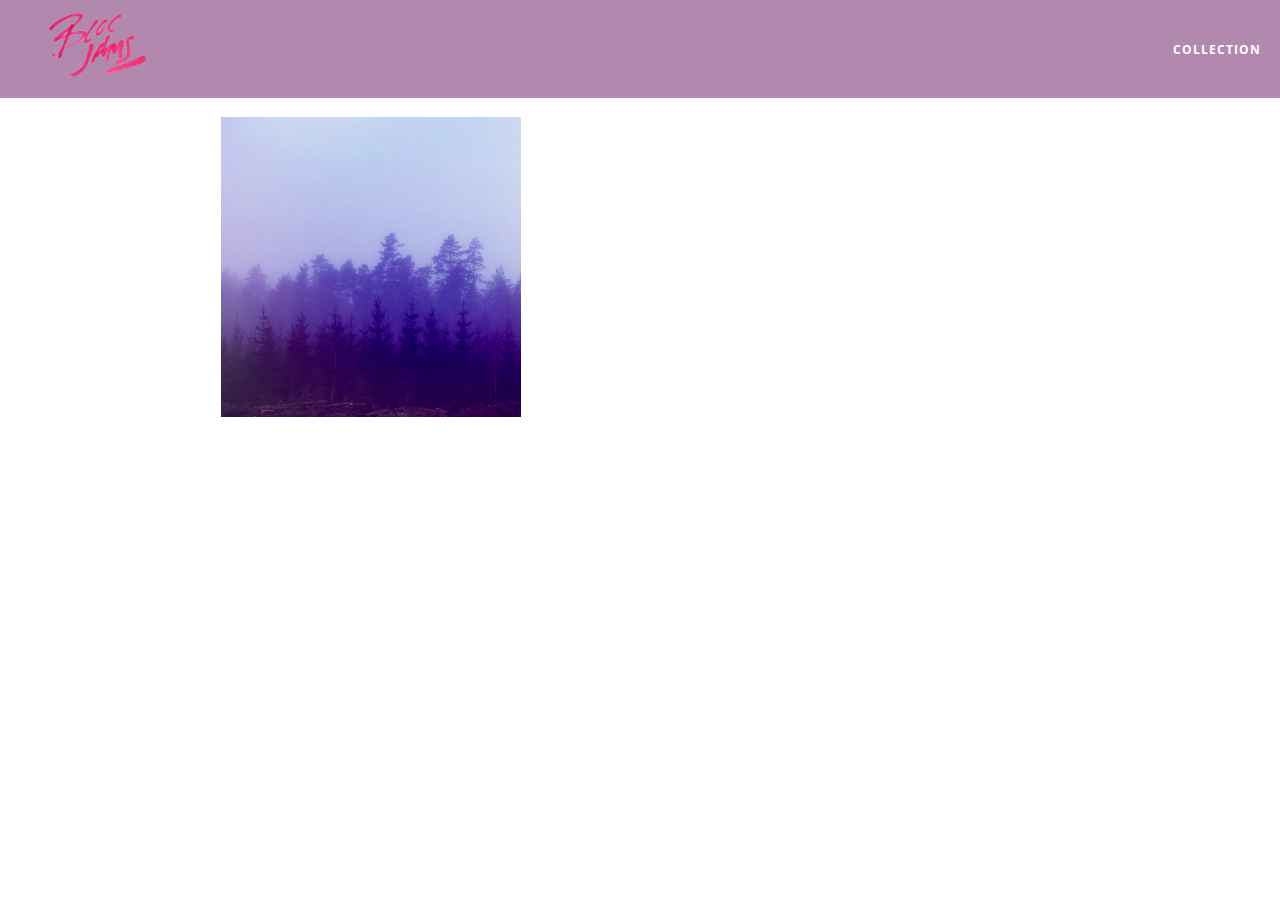
==== album.html @ e5018d0f "Complete Checkpoint 5 CSS AlbumView" ====
<!DOCTYPE html>
 <html>
     <head>
         <title>Bloc Jams</title>
         <meta name="viewport" content="width=device-width, initial-scale=1">
         <link rel="stylesheet" type="text/css" href="http://fonts.googleapis.com/css?family=Open+Sans:400,800,600,700,300">
         <link rel="stylesheet" type="text/css" href="http://code.ionicframework.com/ionicons/2.0.1/css/ionicons.min.css">
         <link rel="stylesheet" type="text/css" href="styles/normalize.css">
         <link rel="stylesheet" type="text/css" href="styles/main.css">
         <link rel="stylesheet" type="text/css" href="styles/album.css">
     </head>
     <body class="album">
         <nav class="navbar"> <!-- nav bar -->
             <a href="index.html"  class="logo">
                 <img src="assets/images/bloc_jams_logo.png" alt="bloc jams logo">
             </a>
             <div class="links-container">
                 <a href="collection.html" class="navbar-link">collection</a>
             </div>
         </nav>
         <main class="album-view container narrow">
            <section class="clearfix">
                <div class="column half">
                    <img src="assets/images/album_covers/01.png" class="album-cover-art">
                </div>
                <div class="album-view-details column half">
                    <h2 class="album-view-title">The Colors</h2>
                    <h3 class="album-view-artist">Pablo Picasso</h3>
                    <h5 class="album-view-release-info">1909 Spanish Records</h5>
                </div>
            </section>
            <table class="album-view-song-list">
               <tr class="album-view-song-item">
                   <td class="song-item-number">1</td>
                   <td class="song-item-title">Blue</td>
                   <td class="song-item-duration">X:XX</td>
               </tr>
               <tr class="album-view-song-item">
                   <td class="song-item-number">2</td>
                   <td class="song-item-title">Red</td>
                   <td class="song-item-duration">X:XX</td>
               </tr>
               <tr class="album-view-song-item">
                   <td class="song-item-number">3</td>
                   <td class="song-item-title">Green</td>
                   <td class="song-item-duration">X:XX</td>
               </tr>
               <tr class="album-view-song-item">
                   <td class="song-item-number">4</td>
                   <td class="song-item-title">Purple</td>
                   <td class="song-item-duration">X:XX</td>
               </tr>
               <tr class="album-view-song-item">
                   <td class="song-item-number">5</td>
                   <td class="song-item-title">Black</td>
                   <td class="song-item-duration">X:XX</td>
               </tr>
           </table>
        </main>
     </body>
 </html>
---- styles/main.css ----
*, *::before, *::after {
   -moz-box-sizing: border-box;
   -webkit-box-sizing: border-box;
   box-sizing: border-box;
}

html {
    height: 100%; /* makes sure our HTML takes up 100% of the browser window */
    font-size: 100%;
}

body {
  font-family: 'Open Sans';/* sets our font to the "Open Sans" typeface */
  color: white; /*Sets the text color to white*/
  min-height: 100%;         /* says the height of the body must be, at minimum, 100% of the window */
}

body.landing {
    background-color: rgb(58,23,63); /* sets the background color to an RGB value (see below) */
}

.navbar {
    position: relative;
    padding: 0.5rem;
    background-color: rgba(101,18,95,0.5);
    z-index: 1;
}

.navbar .logo{
    position: relative; /* positioning will be explained in a resource */
    left: 2rem;
    cursor: pointer;  /* produces the finger-pointer icon when you hover over the logo */
}
.navbar .links-container {
    display: table;
    position: absolute;
    top: 0;
    right: 0;
    height: 100px;
    color: white;
    /* #3 */
    text-decoration: none;
}

.links-container .navbar-link {
    display: table-cell;
    position: relative;
    height: 100%;
    padding-left: 1rem;
    padding-right: 1rem;
    /* #4 */
    vertical-align: middle;
    color: white;
    font-size: 0.625rem;
    letter-spacing: 0.05rem;
    font-weight: 700;
    text-transform: uppercase;
    /* #3 */
    text-decoration: none;
    cursor: pointer;
}

  /* #5 */
.links-container .navbar-link:hover {
    color: rgb(233,50,117);
}

.links-container .navbar-link:active {
    color: rgb(233,50,117);
    background-color: white;
}
.container {
     margin: 0 auto;
     max-width: 64rem;
 }

 .container.narrow {
    max-width: 56rem;
}
 /* Medium and small screens (640px) */
 @media (min-width: 640px) {
   /* Style information will go here */
   html { font-size: 112%; }

   .column {
    float: left;
    padding-left: 1rem;
    padding-right: 1rem;
   }

.column.full { width: 100%; }
.column.two-thirds { width: 66.7%; }
.column.half { width: 50%; }
.column.third { width: 33.3%; }
.column.fourth { width: 25%; }
.column.flow-opposite { float: right; }

 }

.clearfix::before,
.clearfix::after {
   content: " ";
   display: table;
}

.clearfix::after {
   clear: both;
}

 /* Large screens (1024px) */
 @media (min-width: 1024px) {
   /* Style information will go here */
        html { font-size: 120%; }
 }
---- styles/album.css ----
body.album {
     background-image: url(../assets/images/blurred_backgrounds/blur_bg_3.jpg);
     background-repeat: no-repeat;
     background-attachment: fixed;
     background-position: center center;
     background-size: cover;
 }

 .album-cover-art {
     position: relative;
     left: 20%;
     margin-top: 1rem;
     width: 60%;
 }

 .album-view-details {
     position: relative;
     top: 1.5rem;
     padding: 1rem;
 }

 .album-view-details .album-view-title {
     font-weight: 300;
     font-size: 2rem;
 }

 .album-view-details .album-view-artist {
     font-weight: 300;
     font-size: 1.5rem;
 }

 .album-view-details .album-view-release-info {
     font-weight: 300;
     font-size: 0.75rem;
 }

 .album-view-song-list {
     width: 90%;
     margin: 1.5rem auto;
     font-weight: 300;
     font-size: 0.75em;
     border-collapse: collapse;
 }

 .album-view-song-item {
     height: 3rem;
     /* #1 */
     border-bottom: 1px solid rgba(255,255,255,0.5);
 }

 .song-item-number {
     width: 5%;
 }

 .song-item-title {
     width: 85%;
 }

 .song-item-duration {
     width: 5%;
 }

 @media (max-width: 640px) and (min-width: 320px) {
     .album-view-details {
         text-align: center;
     }

     .album-view-title {
         margin-top: 0;
     }
 }

 /* #3 */
 @media (max-width: 1024px) and (min-width: 320px) {
    .album-view-song-list {
         position: relative;
         top: 1rem;
         width: 80%;
         margin: auto;
     }
 }
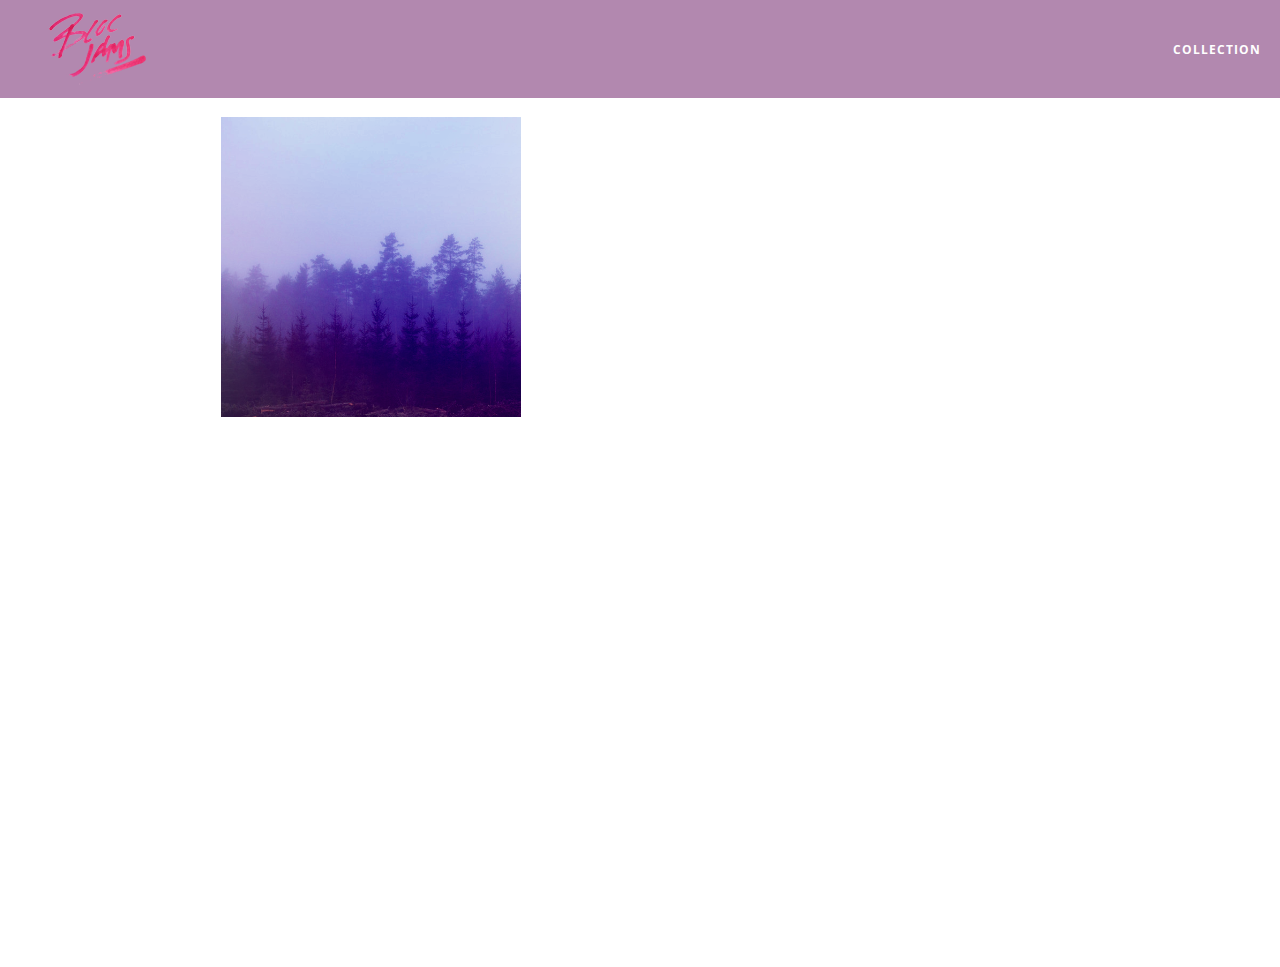
==== commit aab55462: "Complete Checkpoint-15-CSS-MusicPlayer" ====
--- a/album.html
+++ b/album.html
@@ -8,6 +8,7 @@
          <link rel="stylesheet" type="text/css" href="styles/normalize.css">
          <link rel="stylesheet" type="text/css" href="styles/main.css">
          <link rel="stylesheet" type="text/css" href="styles/album.css">
+         <link rel="stylesheet" type="text/css" href="styles/player_bar.css">
      </head>
      <body class="album">
          <nav class="navbar"> <!-- nav bar -->
@@ -30,32 +31,43 @@
                 </div>
             </section>
             <table class="album-view-song-list">
-               <tr class="album-view-song-item">
-                   <td class="song-item-number">1</td>
-                   <td class="song-item-title">Blue</td>
-                   <td class="song-item-duration">X:XX</td>
-               </tr>
-               <tr class="album-view-song-item">
-                   <td class="song-item-number">2</td>
-                   <td class="song-item-title">Red</td>
-                   <td class="song-item-duration">X:XX</td>
-               </tr>
-               <tr class="album-view-song-item">
-                   <td class="song-item-number">3</td>
-                   <td class="song-item-title">Green</td>
-                   <td class="song-item-duration">X:XX</td>
-               </tr>
-               <tr class="album-view-song-item">
-                   <td class="song-item-number">4</td>
-                   <td class="song-item-title">Purple</td>
-                   <td class="song-item-duration">X:XX</td>
-               </tr>
-               <tr class="album-view-song-item">
-                   <td class="song-item-number">5</td>
-                   <td class="song-item-title">Black</td>
-                   <td class="song-item-duration">X:XX</td>
-               </tr>
            </table>
         </main>
+        <section class="player-bar">
+           <div class="container">
+               <div class="control-group main-controls">
+                   <a class="previous">
+                      <span class="ion-skip-backward"></span>
+                  </a>
+                  <a class="play-pause">
+                      <span class="ion-play"></span>
+                  </a>
+                  <a class="next">
+                      <span class="ion-skip-forward"></span>
+                  </a>
+               </div>
+               <div class="control-group currently-playing">
+                 <h2 class="song-name">My dumb song</h2>
+                 <div class="seek-control">
+                     <div class="seek-bar">
+                         <div class="fill"></div>
+                         <div class="thumb"></div>
+                     </div>
+                     <div class="current-time">2:30</div>
+                     <div class="total-time">4:45</div>
+                 </div>
+                 <h2 class="artist-song-mobile">My dumb song - Fallout Boy</h2>
+                 <h3 class="artist-name">Fallout Boy</h3>
+               </div>
+               <div class="control-group volume">
+                 <span class="ion-volume-high icon"></span>
+                <div class="seek-bar">
+                    <div class="fill"></div>
+                    <div class="thumb"></div>
+                </div>
+               </div>
+           </div>
+      </section>
+       <script src="scripts/album.js"></script>
      </body>
  </html>
--- a/styles/album.css
+++ b/styles/album.css
@@ -4,6 +4,7 @@
      background-attachment: fixed;
      background-position: center center;
      background-size: cover;
+     padding-bottom: 200px;
  }
 
  .album-cover-art {
@@ -50,6 +51,7 @@
 
  .song-item-number {
      width: 5%;
+     min-width: 30px;
  }
 
  .song-item-title {
@@ -59,6 +61,26 @@
  .song-item-duration {
      width: 5%;
  }
+ .album-song-button {
+      text-align: center;
+      font-size: 14px;
+      background-color: white;
+      color: rgb(210, 40, 123);
+      border-radius: 50% 50%;
+      display: inline-block;
+      width: 28px;
+      height: 28px;
+  }
+
+  .album-song-button:hover {
+      cursor: pointer;
+      color: white;
+      background-color: rgb(210, 40, 123);
+  }
+
+  .album-song-button span {
+      line-height: 28px;
+  }
 
  @media (max-width: 640px) and (min-width: 320px) {
      .album-view-details {
--- a/styles/player_bar.css
+++ b/styles/player_bar.css
@@ -0,0 +1,186 @@
+.player-bar {
+     position: fixed;
+     bottom: 0;
+     left: 0;
+     right: 0;
+     height: 200px;
+     background-color: rgba(255, 255, 255, 0.3);
+     z-index: 100;
+ }
+
+ .player-bar a {
+     font-size: 1.1rem;
+     vertical-align: middle;
+ }
+
+ .player-bar a,
+ .player-bar a:hover {
+     color: white;
+     cursor: pointer;
+     text-decoration: none;
+ }
+
+ .player-bar .container {
+     display: table;
+     padding: 0;
+     width: 90%;
+     min-height: 100%;
+ }
+
+ .player-bar .control-group {
+     display: table-cell;
+     vertical-align: middle;
+ }
+
+ .player-bar .main-controls {
+     width: 25%;
+     text-align: left;
+     padding-right: 1rem;
+ }
+ .player-bar .main-controls .previous {
+     margin-right: 16.5%;
+ }
+
+ .player-bar .main-controls .play-pause {
+     margin-right: 15%;
+     font-size: 1.6rem;
+ }
+
+ .player-bar .currently-playing {
+     width: 50%;
+     text-align: center;
+     position: relative;
+ }
+
+
+ .player-bar .currently-playing .song-name,
+ .player-bar .currently-playing .artist-name,
+ .player-bar .currently-playing .artist-song-mobile {
+     text-align: center;
+     font-size: 0.75rem;
+     margin: 0;
+     position: absolute;
+     width: 100%;
+     font-weight: 300;
+ }
+
+ .player-bar .currently-playing .song-name,
+ .player-bar .currently-playing .artist-song-mobile {
+     top: 1.1rem;
+ }
+
+ .player-bar .currently-playing .artist-name {
+     bottom: 1.1rem;
+ }
+
+ .player-bar .currently-playing .artist-song-mobile {
+     display: none;
+ }
+
+
+.seek-control {
+    position: relative;
+    font-size: 0.8rem;
+}
+
+.seek-control .current-time {
+    position: absolute;
+    top: 0.5rem;
+}
+
+.seek-control .total-time {
+    position: absolute;
+    right: 0;
+    top: 0.5rem;
+}
+
+.seek-bar {
+    height: 0.25rem;
+    background-color: rgba(255, 255, 255, 0.3);
+    border-radius: 2px;
+    position: relative;
+    cursor: pointer;
+}
+
+.seek-bar .fill {
+    background-color: white;
+    width: 36%;
+    height: 0.25rem;
+    border-radius: 2px;
+}
+
+.seek-bar .thumb {
+    position: absolute;
+    height: 0.5rem;
+    width: 0.5rem;
+    background-color: white;
+    left: 36%;
+    top: 50%;
+    /* #1 */
+    margin-left: -0.25rem;
+    margin-top: -0.25rem;
+    border-radius: 50%;
+    cursor: pointer;
+    -webkit-transition: all 100ms ease-in-out;
+       -moz-transition: all 100ms ease-in-out;
+            transition: all 100ms ease-in-out;
+}
+
+.seek-bar:hover .thumb {
+    width: 1.1rem;
+    height: 1.1rem;
+    margin-top: -0.5rem;
+    margin-left: -0.5rem;
+}
+
+ .player-bar .volume {
+     width: 25%;
+     text-align: right;
+ }
+ .player-bar .volume .icon {
+    font-size: 1.1rem;
+    display: inline-block;
+    vertical-align: middle;
+}
+
+.player-bar .volume .seek-bar {
+    display: inline-block;
+    width: 5.75rem;
+    vertical-align: middle;
+}
+
+
+@media (max-width: 640px) {
+    .player-bar {
+        padding: 1rem;
+        background-color: rgba(0,0,0,0.6);
+    }
+
+    .player-bar .main-controls,
+    .player-bar .currently-playing,
+    .player-bar .volume {
+        display: block;
+        margin: 0 auto;
+        padding: 0;
+        width: 100%;
+        text-align: center;
+    }
+
+    .player-bar .main-controls,
+    .player-bar .volume {
+        min-height: 3.5rem;
+    }
+
+    .player-bar .currently-playing {
+        min-height: 2.5rem;
+    }
+
+    .player-bar .artist-name,
+    .player-bar .song-name {
+        display: none;
+    }
+
+    .player-bar .currently-playing .artist-song-mobile {
+        display: block;
+    }
+}
